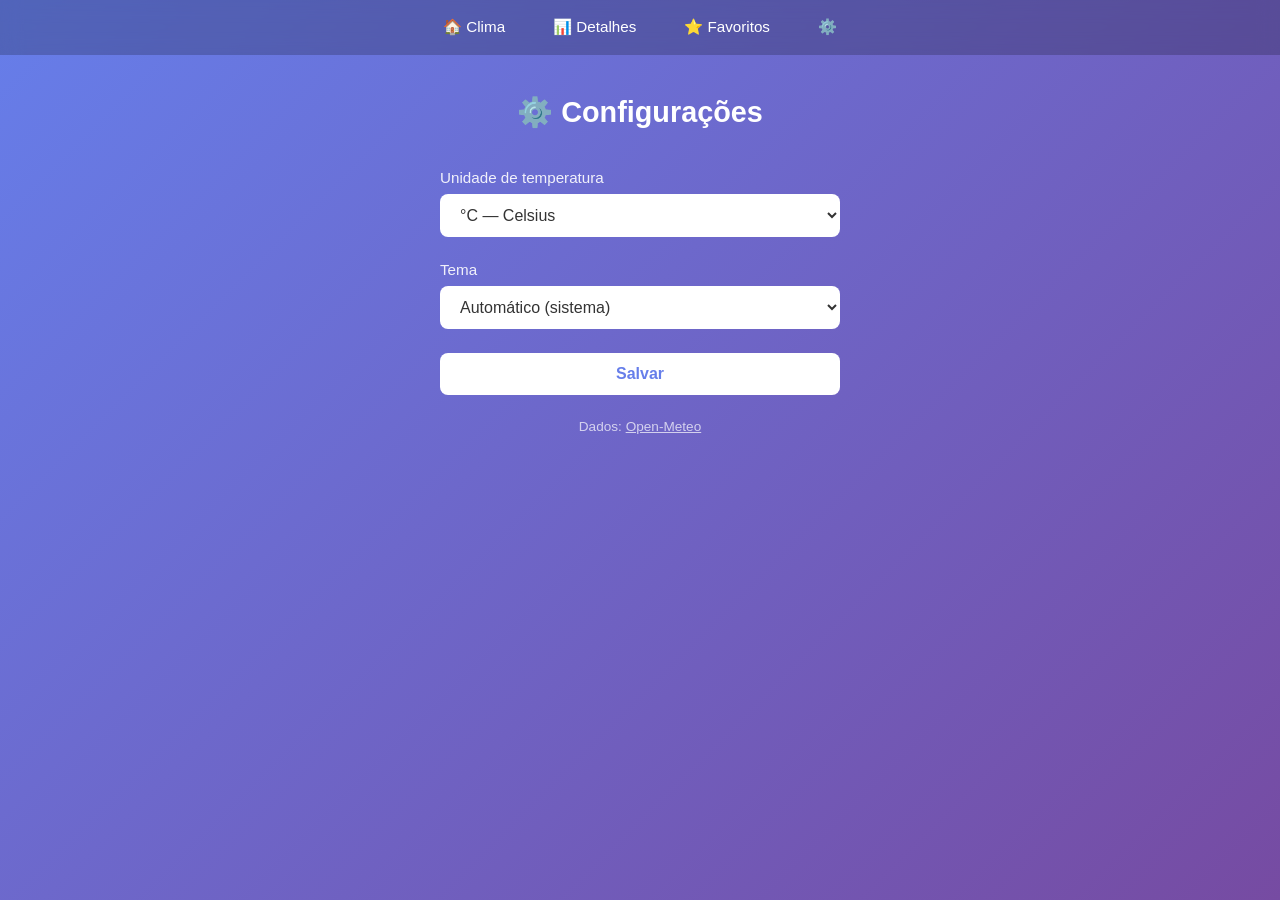
==== config.html @ d6759062 "feat: adiciona página de configuração com unidade de temperatura e tema" ====
<!DOCTYPE html>
<html lang="pt-BR">
<head>
  <meta charset="UTF-8">
  <meta name="viewport" content="width=device-width, initial-scale=1.0">
  <title>Config — Clima Tempo</title>
  <link rel="stylesheet" href="css/style.css">
  <link rel="stylesheet" href="css/config.css">
</head>
<body>
  <nav class="nav-bar">
    <a href="/">🏠 Clima</a>
    <a href="details.html">📊 Detalhes</a>
    <a href="favorites.html">⭐ Favoritos</a>
    <a href="config.html">⚙️</a>
  </nav>

  <div id="app">
    <header>
      <h1>⚙️ Configurações</h1>
    </header>

    <main>
      <form id="config-form">
        <div class="form-group">
          <label for="unit-select">Unidade de temperatura</label>
          <select id="unit-select">
            <option value="celsius">°C — Celsius</option>
            <option value="fahrenheit">°F — Fahrenheit</option>
          </select>
        </div>

        <div class="form-group">
          <label for="theme-select">Tema</label>
          <select id="theme-select">
            <option value="auto">Automático (sistema)</option>
            <option value="light">Claro</option>
            <option value="dark">Escuro</option>
          </select>
        </div>

        <button type="submit" class="btn-link">Salvar</button>
      </form>
    </main>

    <footer>
      <p>Dados: <a href="https://open-meteo.com/" target="_blank" rel="noopener">Open-Meteo</a></p>
    </footer>
  </div>

  <script src="js/utils.js"></script>
  <script src="js/api.js"></script>
  <script src="js/store.js"></script>
  <script src="js/pages/config.js"></script>
</body>
</html>
---- css/style.css ----
* {
  margin: 0;
  padding: 0;
  box-sizing: border-box;
}

:root {
  --bg-start: #667eea;
  --bg-end: #764ba2;
  --text: #fff;
  --text-muted: rgba(255, 255, 255, 0.7);
  --card-bg: rgba(255, 255, 255, 0.15);
  --input-bg: #fff;
  --input-text: #333;
  --btn-bg: #fff;
  --btn-text: #667eea;
  --nav-bg: rgba(0, 0, 0, 0.2);
  --autocomplete-bg: #fff;
  --autocomplete-text: #333;
  --autocomplete-hover: #f0f0ff;
  --autocomplete-border: #eee;
  --autocomplete-region: #888;
  --forecast-card-bg: rgba(255, 255, 255, 0.12);
}

body.dark {
  --bg-start: #1a1a2e;
  --bg-end: #16213e;
  --text: #e0e0e0;
  --text-muted: rgba(224, 224, 224, 0.6);
  --card-bg: rgba(255, 255, 255, 0.08);
  --input-bg: #2a2a3e;
  --input-text: #e0e0e0;
  --btn-bg: #2a2a3e;
  --btn-text: #a0a0ff;
  --nav-bg: rgba(0, 0, 0, 0.4);
  --autocomplete-bg: #2a2a3e;
  --autocomplete-text: #e0e0e0;
  --autocomplete-hover: #3a3a5e;
  --autocomplete-border: #444;
  --autocomplete-region: #999;
  --forecast-card-bg: rgba(255, 255, 255, 0.06);
}

body {
  font-family: -apple-system, BlinkMacSystemFont, 'Segoe UI', Roboto, sans-serif;
  background: linear-gradient(135deg, var(--bg-start) 0%, var(--bg-end) 100%);
  color: var(--text);
  min-height: 100vh;
}

.nav-bar {
  display: flex;
  justify-content: center;
  gap: 1rem;
  background: var(--nav-bg);
  backdrop-filter: blur(10px);
  padding: 0.75rem 1rem;
  position: sticky;
  top: 0;
  z-index: 200;
}

.nav-bar a {
  color: var(--text);
  text-decoration: none;
  padding: 0.4rem 1rem;
  border-radius: 8px;
  font-size: 0.95rem;
  transition: background 0.2s;
}

.nav-bar a:hover {
  background: rgba(255, 255, 255, 0.15);
}

#app {
  max-width: 720px;
  margin: 0 auto;
  padding: 1rem;
}

header {
  text-align: center;
  padding: 1.5rem 0;
}

h1 {
  font-size: 1.8rem;
  margin-bottom: 1rem;
}

#search-form {
  display: flex;
  gap: 0.5rem;
  max-width: 480px;
  margin: 0 auto;
  align-items: stretch;
}

.search-container {
  flex: 1;
  position: relative;
}

#search-input {
  width: 100%;
  padding: 0.75rem 1rem;
  border: none;
  border-radius: 8px;
  font-size: 1rem;
  outline: none;
  background: var(--input-bg);
  color: var(--input-text);
}

#autocomplete-list {
  position: absolute;
  top: calc(100% + 4px);
  left: 0;
  right: 0;
  list-style: none;
  background: var(--autocomplete-bg);
  color: var(--autocomplete-text);
  border-radius: 8px;
  overflow: hidden;
  z-index: 100;
  box-shadow: 0 4px 20px rgba(0, 0, 0, 0.25);
}

#autocomplete-list li {
  padding: 0.7rem 1rem;
  cursor: pointer;
  display: flex;
  justify-content: space-between;
  align-items: center;
  font-size: 0.95rem;
  transition: background 0.15s;
  border-bottom: 1px solid var(--autocomplete-border);
}

#autocomplete-list li:last-child {
  border-bottom: none;
}

#autocomplete-list li:hover,
#autocomplete-list li.active {
  background: var(--autocomplete-hover);
}

#autocomplete-list .suggestion-name {
  font-weight: 600;
}

#autocomplete-list .suggestion-region {
  font-size: 0.8rem;
  color: var(--autocomplete-region);
}

#geo-btn {
  padding: 0.75rem;
  border: none;
  border-radius: 8px;
  background: rgba(255, 255, 255, 0.2);
  font-size: 1.2rem;
  cursor: pointer;
  transition: background 0.2s;
  line-height: 1;
}

#geo-btn:hover {
  background: rgba(255, 255, 255, 0.35);
}

#search-btn {
  padding: 0.75rem 1.5rem;
  border: none;
  border-radius: 8px;
  background: var(--btn-bg);
  color: var(--btn-text);
  font-weight: 600;
  font-size: 1rem;
  cursor: pointer;
  transition: opacity 0.2s;
}

#search-btn:hover {
  opacity: 0.85;
}

.btn-link {
  display: inline-block;
  padding: 0.5rem 1rem;
  border: none;
  border-radius: 8px;
  background: var(--btn-bg);
  color: var(--btn-text);
  font-weight: 600;
  font-size: 0.9rem;
  cursor: pointer;
  text-decoration: none;
  transition: opacity 0.2s;
}

.btn-link:hover {
  opacity: 0.85;
}

.btn-icon {
  background: none;
  border: none;
  font-size: 1.2rem;
  cursor: pointer;
  padding: 0.25rem;
  transition: transform 0.2s;
}

.btn-icon:hover {
  transform: scale(1.2);
}

.actions {
  display: flex;
  gap: 0.5rem;
  justify-content: center;
  margin-top: 1rem;
}

.hidden {
  display: none !important;
}

#loading {
  text-align: center;
  padding: 2rem;
  font-size: 1.2rem;
}

#error {
  text-align: center;
  padding: 1rem;
  background: rgba(255, 0, 0, 0.2);
  border-radius: 8px;
  margin: 1rem 0;
}

#current-weather {
  background: var(--card-bg);
  backdrop-filter: blur(10px);
  border-radius: 16px;
  padding: 2rem;
  margin: 1rem 0;
  text-align: center;
}

#location {
  margin-bottom: 1rem;
}

#city-name {
  font-size: 1.6rem;
}

#country {
  font-size: 0.9rem;
  opacity: 0.8;
}

#weather-main {
  display: flex;
  align-items: center;
  justify-content: center;
  gap: 0.5rem;
  margin-bottom: 1rem;
}

#weather-icon {
  font-size: 3.5rem;
}

#temperature {
  font-size: 3.5rem;
  font-weight: 700;
}

#weather-description {
  font-size: 1.1rem;
  opacity: 0.9;
}

#weather-details {
  display: flex;
  justify-content: center;
  gap: 2rem;
  flex-wrap: wrap;
}

.detail {
  text-align: center;
}

.detail .label {
  display: block;
  font-size: 0.8rem;
  opacity: 0.7;
  margin-bottom: 0.25rem;
}

.detail .value {
  font-size: 1.1rem;
  font-weight: 600;
}

#forecast {
  margin: 1rem 0;
}

#forecast h3 {
  text-align: center;
  margin-bottom: 1rem;
  font-size: 1.2rem;
}

#forecast-list {
  display: flex;
  gap: 0.5rem;
  overflow-x: auto;
  padding-bottom: 0.5rem;
}

.forecast-day {
  flex: 0 0 auto;
  min-width: 90px;
  background: var(--forecast-card-bg);
  backdrop-filter: blur(10px);
  border-radius: 12px;
  padding: 1rem 0.75rem;
  text-align: center;
}

.forecast-day .day-name {
  font-size: 0.85rem;
  font-weight: 600;
  margin-bottom: 0.5rem;
}

.forecast-day .day-icon {
  font-size: 2rem;
  margin-bottom: 0.5rem;
}

.forecast-day .day-temps {
  font-size: 0.85rem;
}

.forecast-day .day-temps .high {
  font-weight: 600;
}

.forecast-day .day-temps .low {
  opacity: 0.7;
  margin-left: 0.3rem;
}

.forecast-day .day-precip {
  font-size: 0.75rem;
  opacity: 0.7;
  margin-top: 0.3rem;
}

footer {
  text-align: center;
  padding: 1.5rem 0;
  font-size: 0.85rem;
  opacity: 0.7;
}

footer a {
  color: #fff;
}

@media (max-width: 480px) {
  #app {
    padding: 0.75rem;
  }

  h1 {
    font-size: 1.4rem;
  }

  .nav-bar {
    gap: 0.5rem;
    padding: 0.5rem;
  }

  .nav-bar a {
    padding: 0.3rem 0.6rem;
    font-size: 0.85rem;
  }

  #search-form {
    flex-direction: column;
  }

  #geo-btn {
    align-self: flex-start;
    padding: 0.6rem 0.75rem;
  }

  #current-weather {
    padding: 1.5rem 1rem;
  }

  #temperature {
    font-size: 2.8rem;
  }

  #weather-icon {
    font-size: 2.8rem;
  }

  #weather-details {
    gap: 1.2rem;
  }

  .forecast-day {
    min-width: 75px;
    padding: 0.75rem 0.5rem;
  }
}
---- css/config.css ----
#config-form {
  max-width: 400px;
  margin: 0 auto;
}

.form-group {
  margin-bottom: 1.5rem;
}

.form-group label {
  display: block;
  margin-bottom: 0.5rem;
  font-size: 0.95rem;
  opacity: 0.9;
}

.form-group select {
  width: 100%;
  padding: 0.75rem 1rem;
  border: none;
  border-radius: 8px;
  font-size: 1rem;
  background: var(--input-bg);
  color: var(--input-text);
  outline: none;
  cursor: pointer;
}

#config-form .btn-link {
  width: 100%;
  text-align: center;
  font-size: 1rem;
  padding: 0.75rem;
}
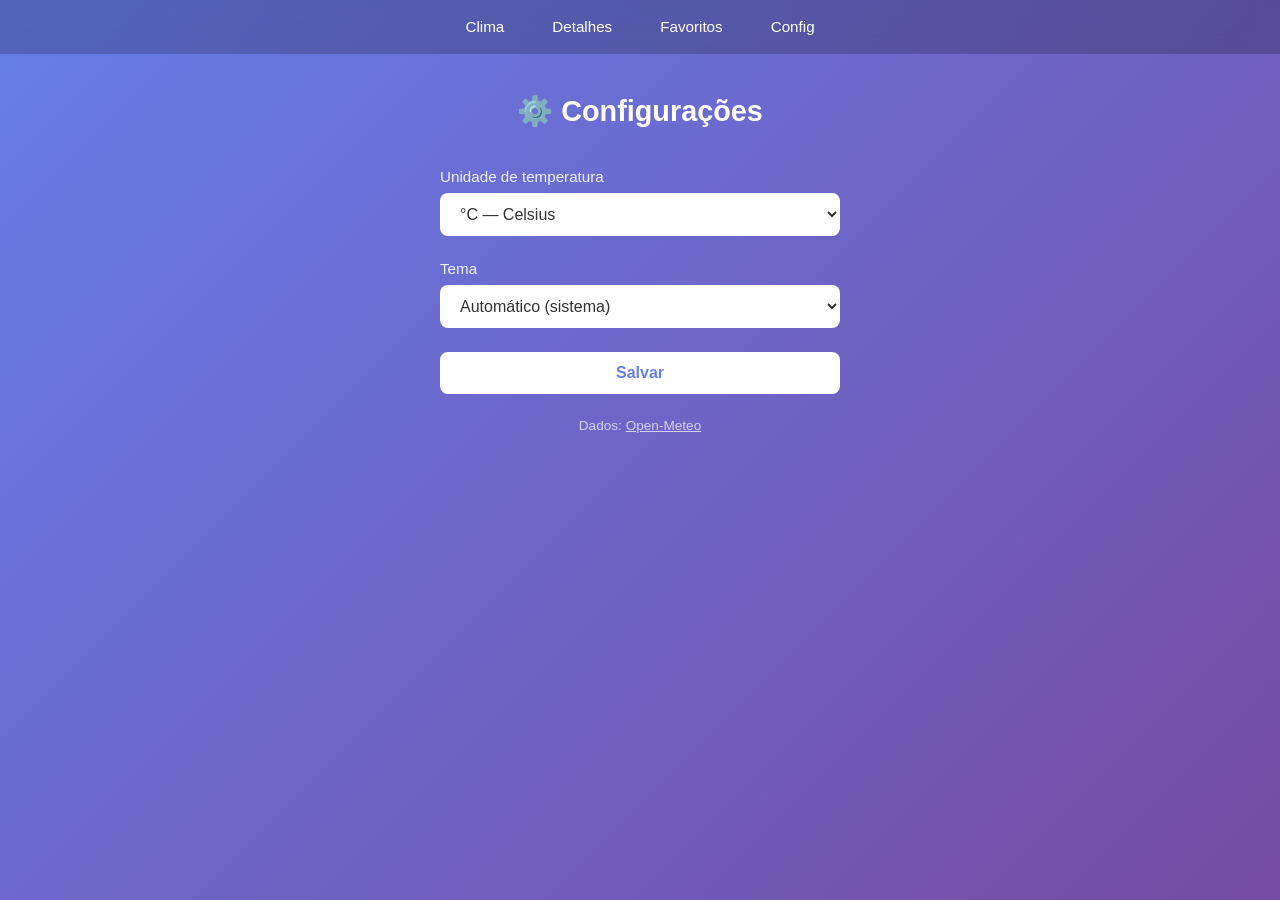
==== commit d398b815: "style: remove emojis da navbar" ====
--- a/config.html
+++ b/config.html
@@ -9,10 +9,10 @@
 </head>
 <body>
   <nav class="nav-bar">
-    <a href="/">🏠 Clima</a>
-    <a href="details.html">📊 Detalhes</a>
-    <a href="favorites.html">⭐ Favoritos</a>
-    <a href="config.html">⚙️</a>
+    <a href="/">Clima</a>
+    <a href="details.html">Detalhes</a>
+    <a href="favorites.html">Favoritos</a>
+    <a href="config.html">Config</a>
   </nav>
 
   <div id="app">
